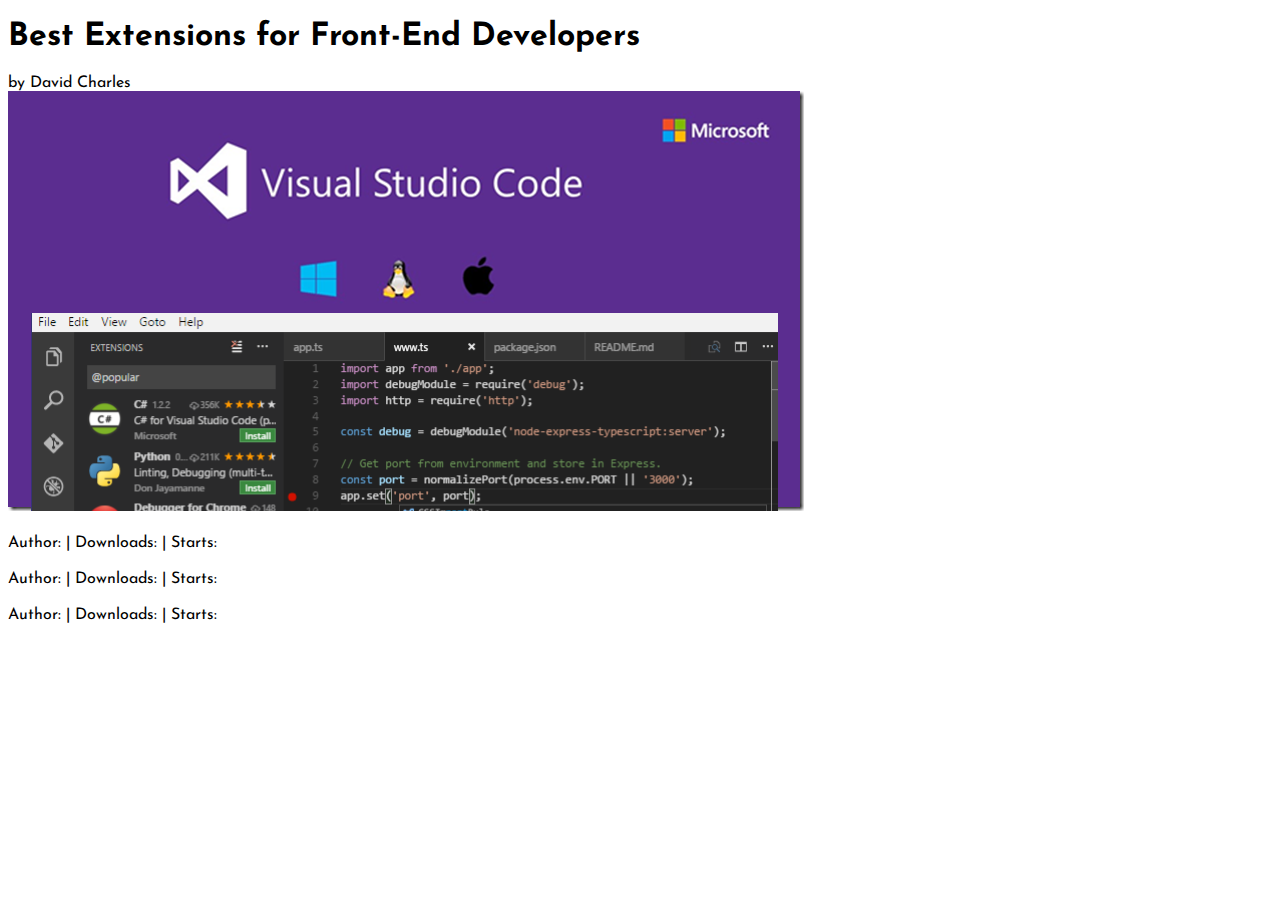
==== activity-5/index.html @ f548cc4a "A4 WIP" ====
<!DOCTYPE html>
<html lang="en">
<head>
    <meta charset="UTF-8">
    <meta http-equiv="X-UA-Compatible" content="IE=edge">
    <meta name="viewport" content="width=device-width, initial-scale=1.0">
        <link rel="preconnect" href="https://fonts.googleapis.com">
        <link rel="preconnect" href="https://fonts.gstatic.com" crossorigin>
        <link href="https://fonts.googleapis.com/css2?family=Josefin+Sans&display=swap" rel="stylesheet">
        <link rel="stylesheet" href="css/master.css">
    <title>Best Extensions for Front-End Developers</title>
</head>
<body>
    <main>
        <header>
            <h1>Best Extensions for Front-End Developers</h1>
            <div id="credits">
                by David Charles
            </div>
            <div id= "date"></div>
            <img id= "header-image" src="images/VSCode.png" alt="VS Code">
        </header>
    </main>
    <div class="package-container">
        <header>
            <h2 id="p1-name"> </h2>
        </header>
        <section>
            <p id="p1-description"></p>
        </section>
        <footer>
            Author: <span id="p1-author"></span>
            | Downloads: <span id="p1-downloads"></span>
            | Starts:  <span id="p1-stars"></span>
        </footer>
    </div>

    <div class="package-container">
            <header>
                <h2 id="p2-name"> </h2>
            </header>
            <section>
                <p id="p2-description"></p>
            </section>
            <footer>
                Author: <span id="p2-author"></span>
                | Downloads: <span id="p2-downloads"></span>
                | Starts: <span id="p2-stars"></span>
            </footer>
        </div>

        <div class="package-container">
            <header>
                <h2 id="p3-name"> </h2>
            </header>
            <section>
                <p id="p3-description"></p>
            </section>
            <footer>
                Author: <span id="p3-author"></span>
                | Downloads: <span id="p3-downloads"></span>
                | Starts: <span id="p3-stars"></span>
            </footer>
        </div> 
    <footer>
        <script src="js/scripts.js"></script>
    </footer>
</body>
</html>
---- activity-5/css/master.css ----
body{
    font-family: 'Josefin Sans',Verdana,Tahoma, sans-serif;
}
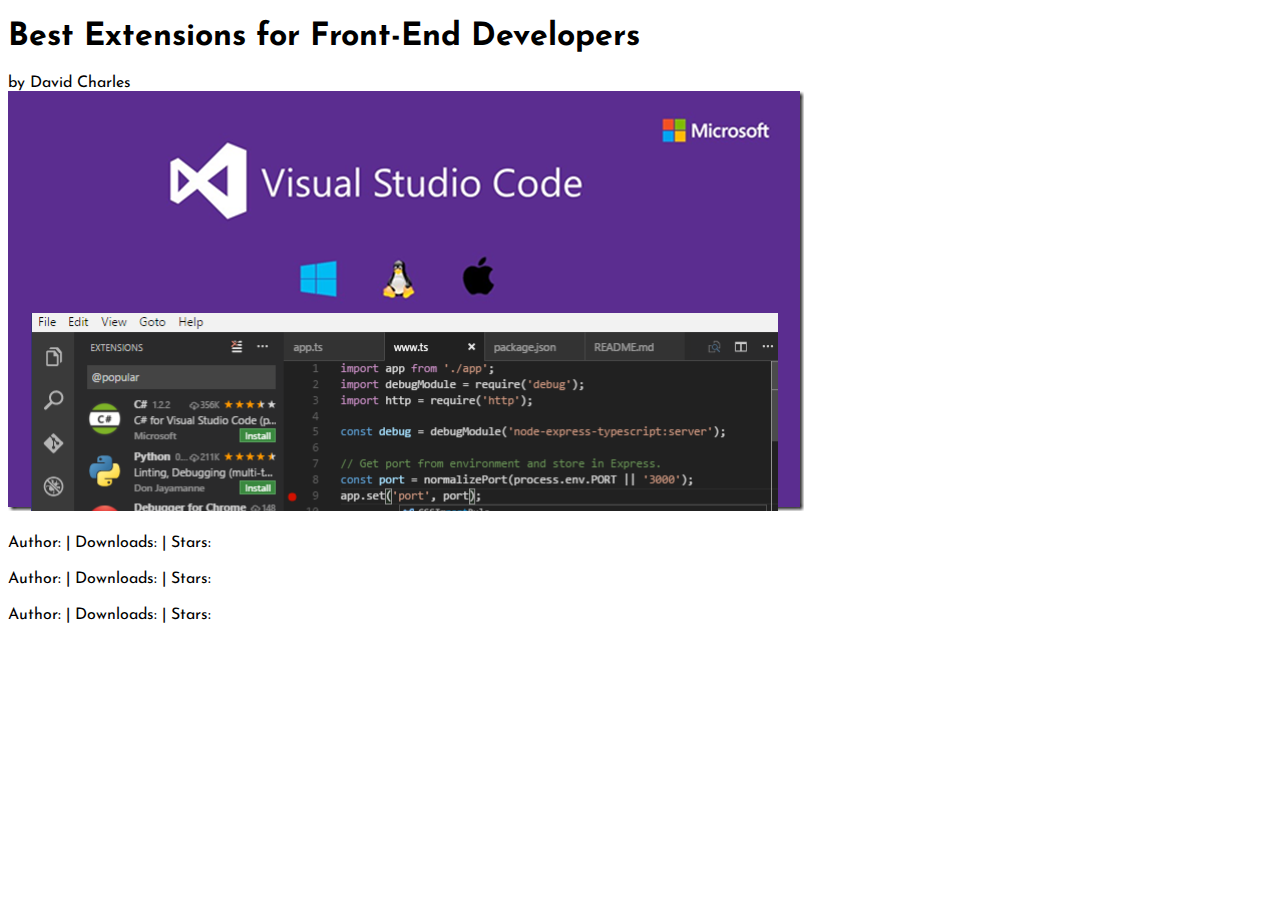
==== commit 0798a8f7: "Assignment 5 complete, JS not triggering, fixed typo" ====
--- a/activity-5/index.html
+++ b/activity-5/index.html
@@ -18,50 +18,53 @@
                 by David Charles
             </div>
             <div id= "date"></div>
-            <img id= "header-image" src="images/VSCode.png" alt="VS Code">
+            <div id="imgDiv">
+                <img id="header-image" src="images/VSCode.png" alt="VS Code">
+            </div>
         </header>
-    </main>
-    <div class="package-container">
-        <header>
-            <h2 id="p1-name"> </h2>
-        </header>
-        <section>
-            <p id="p1-description"></p>
-        </section>
-        <footer>
-            Author: <span id="p1-author"></span>
-            | Downloads: <span id="p1-downloads"></span>
-            | Starts:  <span id="p1-stars"></span>
-        </footer>
-    </div>
-
-    <div class="package-container">
+    
+        <div class="package-container">
             <header>
-                <h2 id="p2-name"> </h2>
+                <h2 id="p1-name"> </h2>
             </header>
             <section>
-                <p id="p2-description"></p>
+                <p id="p1-description"></p>
             </section>
             <footer>
-                Author: <span id="p2-author"></span>
-                | Downloads: <span id="p2-downloads"></span>
-                | Starts: <span id="p2-stars"></span>
+                Author: <span id="p1-author"></span>
+                | Downloads: <span id="p1-downloads"></span>
+                | Stars:  <span id="p1-stars"></span>
             </footer>
         </div>
 
         <div class="package-container">
-            <header>
-                <h2 id="p3-name"> </h2>
-            </header>
-            <section>
-                <p id="p3-description"></p>
-            </section>
-            <footer>
-                Author: <span id="p3-author"></span>
-                | Downloads: <span id="p3-downloads"></span>
-                | Starts: <span id="p3-stars"></span>
-            </footer>
-        </div> 
+                <header>
+                    <h2 id="p2-name"> </h2>
+                </header>
+                <section>
+                    <p id="p2-description"></p>
+                </section>
+                <footer>
+                    Author: <span id="p2-author"></span>
+                    | Downloads: <span id="p2-downloads"></span>
+                    | Stars: <span id="p2-stars"></span>
+                </footer>
+            </div>
+
+            <div class="package-container">
+                <header>
+                    <h2 id="p3-name"> </h2>
+                </header>
+                <section>
+                    <p id="p3-description"></p>
+                </section>
+                <footer>
+                    Author: <span id="p3-author"></span>
+                    | Downloads: <span id="p3-downloads"></span>
+                    | Stars: <span id="p3-stars"></span>
+                </footer>
+            </div> 
+        </main>
     <footer>
         <script src="js/scripts.js"></script>
     </footer>
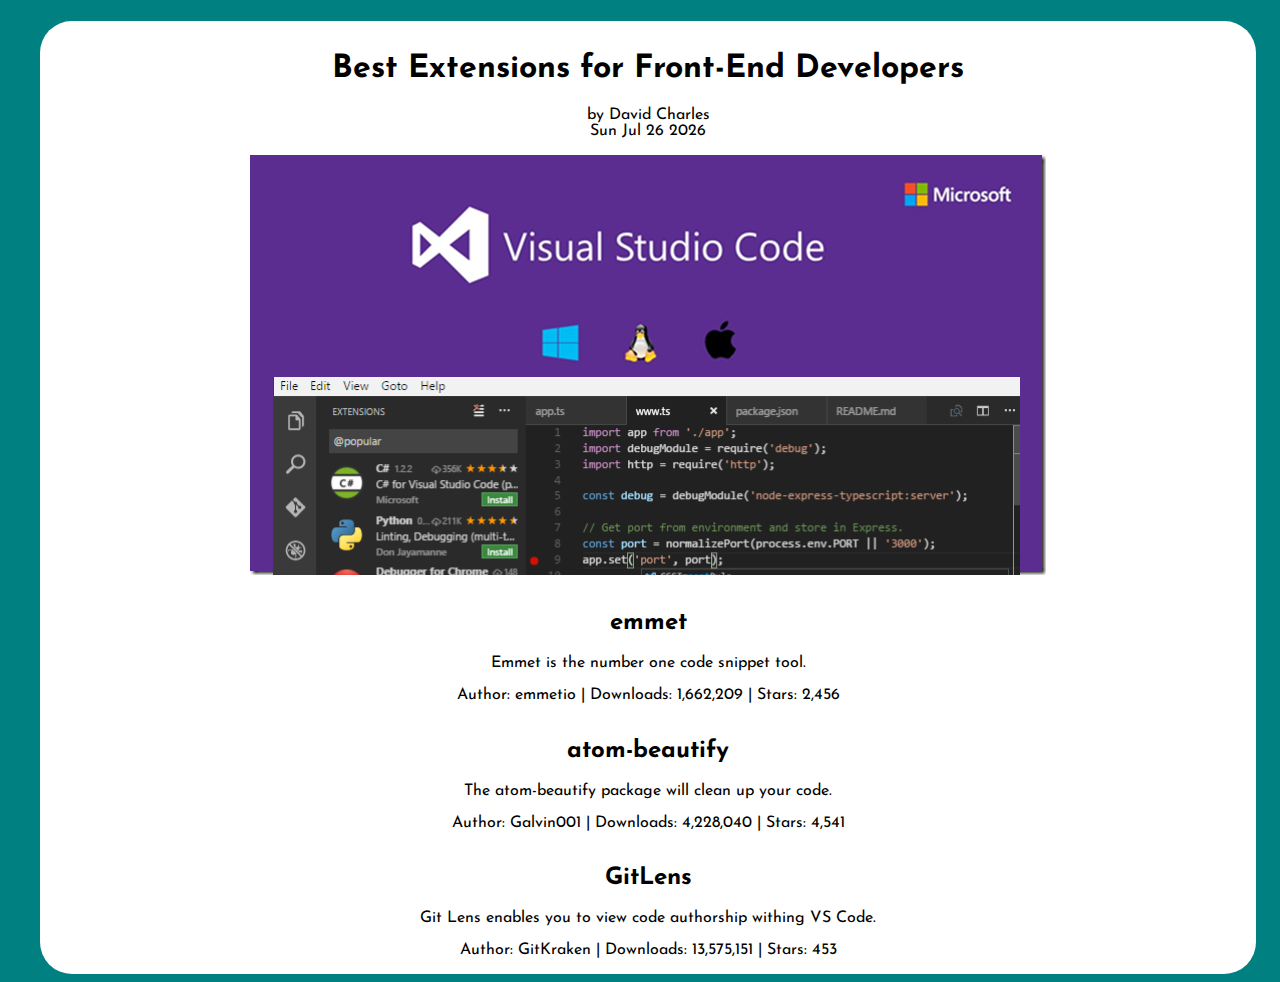
==== commit 76d96b49: "Corrected JS error, used text-context instead of text-content.  Adjusted styling rules to center tex" ====
--- a/activity-5/index.html
+++ b/activity-5/index.html
@@ -51,7 +51,7 @@
                 </footer>
             </div>
 
-            <div class="package-container">
+            <div id="last" class="package-container">
                 <header>
                     <h2 id="p3-name"> </h2>
                 </header>
--- a/activity-5/css/master.css
+++ b/activity-5/css/master.css
@@ -1,3 +1,39 @@
 body{
     font-family: 'Josefin Sans',Verdana,Tahoma, sans-serif;
+    width: 100%;
+    background-color: teal;
+}
+
+main{
+    margin-left: auto;
+    margin-right: auto;
+    width: 95%;
+    background-color: white;
+    border-radius: 2em;
+}
+h1{
+    padding-top: 1em;
+    text-align: center;
+}
+.package-container{
+    padding-top: 1em;
+    text-align: center;
+}
+#credits{
+    text-align: center;
+}
+#imgDiv{
+    display: flex;
+    width: 100%;
+    justify-content: center;
+}
+#imgDiv img {
+    padding-top: 1em;
+    max-width: 100%;
+}
+#date{
+    text-align: center;
+}
+#last{
+    padding-bottom: 1em;
 }